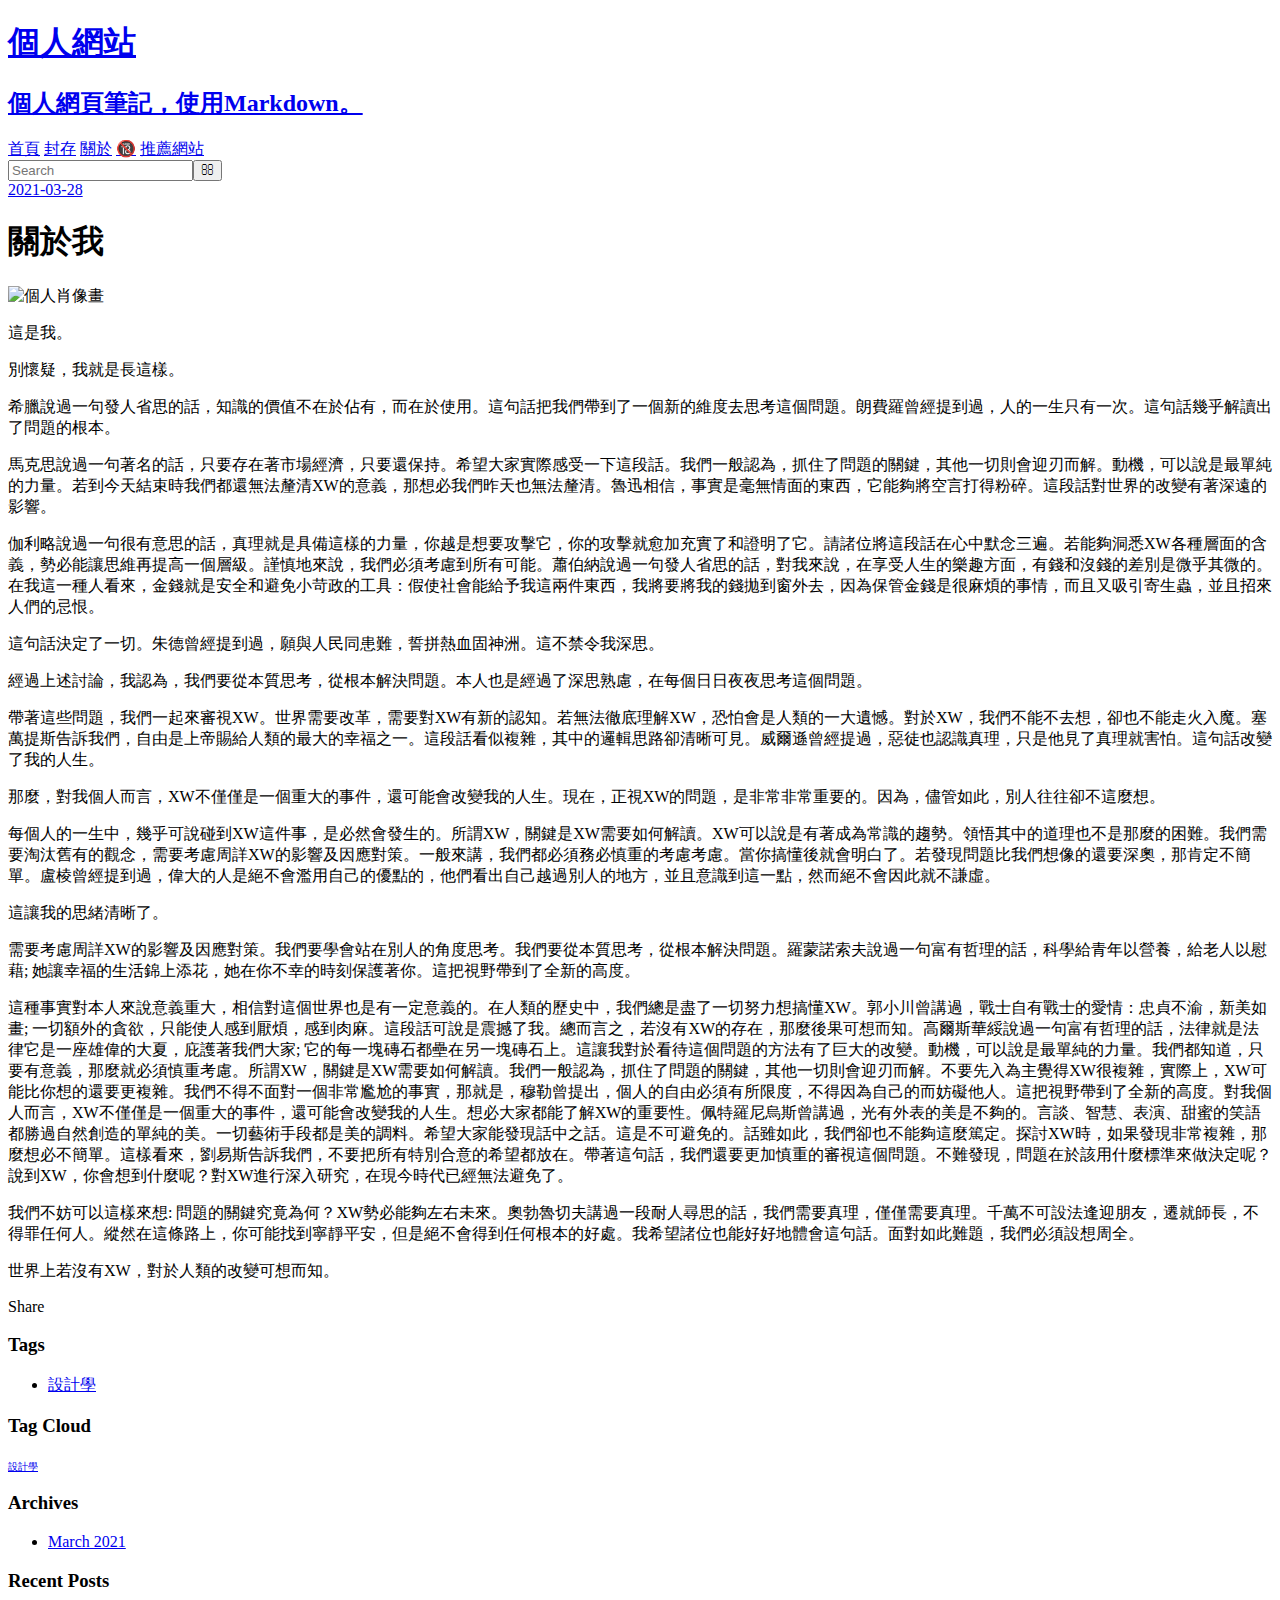
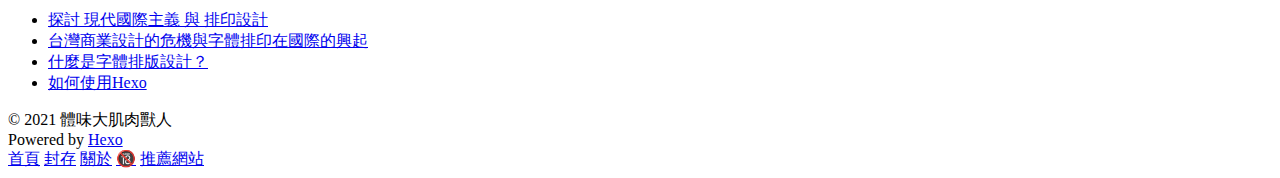
==== about/index.html @ ae370623 "更新頁面" ====
<!DOCTYPE html>
<html>
<head>
  <meta charset="utf-8">
  
  
  <title>關於我 | 個人網站</title>
  <meta name="viewport" content="width=device-width, initial-scale=1, shrink-to-fit=no">
  <meta name="description" content="這是我。 別懷疑，我就是長這樣。 希臘說過一句發人省思的話，知識的價值不在於佔有，而在於使用。這句話把我們帶到了一個新的維度去思考這個問題。朗費羅曾經提到過，人的一生只有一次。這句話幾乎解讀出了問題的根本。">
<meta property="og:type" content="website">
<meta property="og:title" content="關於我">
<meta property="og:url" content="https://hercs125.github.io/about/index.html">
<meta property="og:site_name" content="個人網站">
<meta property="og:description" content="這是我。 別懷疑，我就是長這樣。 希臘說過一句發人省思的話，知識的價值不在於佔有，而在於使用。這句話把我們帶到了一個新的維度去思考這個問題。朗費羅曾經提到過，人的一生只有一次。這句話幾乎解讀出了問題的根本。">
<meta property="og:locale" content="en_US">
<meta property="og:image" content="https://i.imgur.com/vHCxbgD.png">
<meta property="article:published_time" content="2021-03-28T07:57:45.628Z">
<meta property="article:modified_time" content="2021-03-28T07:57:45.628Z">
<meta property="article:author" content="體味大肌肉獸人">
<meta name="twitter:card" content="summary">
<meta name="twitter:image" content="https://i.imgur.com/vHCxbgD.png">
  
    <link rel="alternate" href="/atom.xml" title="個人網站" type="application/atom+xml">
  
  
    <link rel="shortcut icon" href="/favicon.png">
  
  
    
<link rel="stylesheet" href="https://cdn.jsdelivr.net/npm/typeface-source-code-pro@0.0.71/index.min.css">

  
  
<link rel="stylesheet" href="/css/style.css">

  
    
<link rel="stylesheet" href="/fancybox/jquery.fancybox.min.css">

  
<meta name="generator" content="Hexo 5.4.0"></head>

<body>
  <div id="container">
    <div id="wrap">
      <header id="header">
  <div id="banner"></div>
  <div id="header-outer" class="outer">
    <div id="header-title" class="inner">
      <h1 id="logo-wrap">
        <a href="/" id="logo">個人網站</a>
      </h1>
      
        <h2 id="subtitle-wrap">
          <a href="/" id="subtitle">個人網頁筆記，使用Markdown。</a>
        </h2>
      
    </div>
    <div id="header-inner" class="inner">
      <nav id="main-nav">
        <a id="main-nav-toggle" class="nav-icon"></a>
        
          <a class="main-nav-link" href="/">首頁</a>
        
          <a class="main-nav-link" href="/archives">封存</a>
        
          <a class="main-nav-link" href="/about">關於</a>
        
          <a class="main-nav-link" href="/NSFW">🔞</a>
        
          <a class="main-nav-link" target="_blank" rel="noopener" href="https://drummermen.com/">推薦網站</a>
        
      </nav>
      <nav id="sub-nav">
        
          <a id="nav-rss-link" class="nav-icon" href="/atom.xml" title="RSS Feed"></a>
        
        <a id="nav-search-btn" class="nav-icon" title="Search"></a>
      </nav>
      <div id="search-form-wrap">
        <form action="//google.com/search" method="get" accept-charset="UTF-8" class="search-form"><input type="search" name="q" class="search-form-input" placeholder="Search"><button type="submit" class="search-form-submit">&#xF002;</button><input type="hidden" name="sitesearch" value="https://hercs125.github.io"></form>
      </div>
    </div>
  </div>
</header>

      <div class="outer">
        <section id="main"><article id="page-" class="h-entry article article-type-page" itemprop="blogPost" itemscope itemtype="https://schema.org/BlogPosting">
  <div class="article-meta">
    <a href="/about/index.html" class="article-date">
  <time class="dt-published" datetime="2021-03-28T07:57:45.628Z" itemprop="datePublished">2021-03-28</time>
</a>
    
  </div>
  <div class="article-inner">
    
    
      <header class="article-header">
        
  
    <h1 class="p-name article-title" itemprop="headline name">
      關於我
    </h1>
  

      </header>
    
    <div class="e-content article-entry" itemprop="articleBody">
      
        <p><img src="https://i.imgur.com/vHCxbgD.png" alt="個人肖像畫"></p>
<p>這是我。</p>
<p>別懷疑，我就是長這樣。</p>
<p>希臘說過一句發人省思的話，知識的價值不在於佔有，而在於使用。這句話把我們帶到了一個新的維度去思考這個問題。朗費羅曾經提到過，人的一生只有一次。這句話幾乎解讀出了問題的根本。</p>
<span id="more"></span>

<p>馬克思說過一句著名的話，只要存在著市場經濟，只要還保持。希望大家實際感受一下這段話。我們一般認為，抓住了問題的關鍵，其他一切則會迎刃而解。動機，可以說是最單純的力量。若到今天結束時我們都還無法釐清XW的意義，那想必我們昨天也無法釐清。魯迅相信，事實是毫無情面的東西，它能夠將空言打得粉碎。這段話對世界的改變有著深遠的影響。</p>
<p>伽利略說過一句很有意思的話，真理就是具備這樣的力量，你越是想要攻擊它，你的攻擊就愈加充實了和證明了它。請諸位將這段話在心中默念三遍。若能夠洞悉XW各種層面的含義，勢必能讓思維再提高一個層級。謹慎地來說，我們必須考慮到所有可能。蕭伯納說過一句發人省思的話，對我來說，在享受人生的樂趣方面，有錢和沒錢的差別是微乎其微的。在我這一種人看來，金錢就是安全和避免小苛政的工具：假使社會能給予我這兩件東西，我將要將我的錢拋到窗外去，因為保管金錢是很麻煩的事情，而且又吸引寄生蟲，並且招來人們的忌恨。</p>
<p>這句話決定了一切。朱德曾經提到過，願與人民同患難，誓拼熱血固神洲。這不禁令我深思。</p>
<p>經過上述討論，我認為，我們要從本質思考，從根本解決問題。本人也是經過了深思熟慮，在每個日日夜夜思考這個問題。</p>
<p>帶著這些問題，我們一起來審視XW。世界需要改革，需要對XW有新的認知。若無法徹底理解XW，恐怕會是人類的一大遺憾。對於XW，我們不能不去想，卻也不能走火入魔。塞萬提斯告訴我們，自由是上帝賜給人類的最大的幸福之一。這段話看似複雜，其中的邏輯思路卻清晰可見。威爾遜曾經提過，惡徒也認識真理，只是他見了真理就害怕。這句話改變了我的人生。</p>
<p>那麼，對我個人而言，XW不僅僅是一個重大的事件，還可能會改變我的人生。現在，正視XW的問題，是非常非常重要的。因為，儘管如此，別人往往卻不這麼想。</p>
<p>每個人的一生中，幾乎可說碰到XW這件事，是必然會發生的。所謂XW，關鍵是XW需要如何解讀。XW可以說是有著成為常識的趨勢。領悟其中的道理也不是那麼的困難。我們需要淘汰舊有的觀念，需要考慮周詳XW的影響及因應對策。一般來講，我們都必須務必慎重的考慮考慮。當你搞懂後就會明白了。若發現問題比我們想像的還要深奧，那肯定不簡單。盧棱曾經提到過，偉大的人是絕不會濫用自己的優點的，他們看出自己越過別人的地方，並且意識到這一點，然而絕不會因此就不謙虛。</p>
<p>這讓我的思緒清晰了。</p>
<p> 需要考慮周詳XW的影響及因應對策。我們要學會站在別人的角度思考。我們要從本質思考，從根本解決問題。羅蒙諾索夫說過一句富有哲理的話，科學給青年以營養，給老人以慰藉; 她讓幸福的生活錦上添花，她在你不幸的時刻保護著你。這把視野帶到了全新的高度。</p>
<p>這種事實對本人來說意義重大，相信對這個世界也是有一定意義的。在人類的歷史中，我們總是盡了一切努力想搞懂XW。郭小川曾講過，戰士自有戰士的愛情：忠貞不渝，新美如畫; 一切額外的貪欲，只能使人感到厭煩，感到肉麻。這段話可說是震撼了我。總而言之，若沒有XW的存在，那麼後果可想而知。高爾斯華綏說過一句富有哲理的話，法律就是法律它是一座雄偉的大夏，庇護著我們大家; 它的每一塊磚石都壘在另一塊磚石上。這讓我對於看待這個問題的方法有了巨大的改變。動機，可以說是最單純的力量。我們都知道，只要有意義，那麼就必須慎重考慮。所謂XW，關鍵是XW需要如何解讀。我們一般認為，抓住了問題的關鍵，其他一切則會迎刃而解。不要先入為主覺得XW很複雜，實際上，XW可能比你想的還要更複雜。我們不得不面對一個非常尷尬的事實，那就是，穆勒曾提出，個人的自由必須有所限度，不得因為自己的而妨礙他人。這把視野帶到了全新的高度。對我個人而言，XW不僅僅是一個重大的事件，還可能會改變我的人生。想必大家都能了解XW的重要性。佩特羅尼烏斯曾講過，光有外表的美是不夠的。言談、智慧、表演、甜蜜的笑語都勝過自然創造的單純的美。一切藝術手段都是美的調料。希望大家能發現話中之話。這是不可避免的。話雖如此，我們卻也不能夠這麼篤定。探討XW時，如果發現非常複雜，那麼想必不簡單。這樣看來，劉易斯告訴我們，不要把所有特別合意的希望都放在。帶著這句話，我們還要更加慎重的審視這個問題。不難發現，問題在於該用什麼標準來做決定呢？說到XW，你會想到什麼呢？對XW進行深入研究，在現今時代已經無法避免了。</p>
<p>我們不妨可以這樣來想: 問題的關鍵究竟為何？XW勢必能夠左右未來。奧勃魯切夫講過一段耐人尋思的話，我們需要真理，僅僅需要真理。千萬不可設法逢迎朋友，遷就師長，不得罪任何人。縱然在這條路上，你可能找到寧靜平安，但是絕不會得到任何根本的好處。我希望諸位也能好好地體會這句話。面對如此難題，我們必須設想周全。</p>
<p>世界上若沒有XW，對於人類的改變可想而知。</p>

      
    </div>
    <footer class="article-footer">
      <a data-url="https://hercs125.github.io/about/index.html" data-id="ckmqh5bf00000uov5b7amd2g5" data-title="關於我" class="article-share-link">Share</a>
      
      
      
    </footer>
  </div>
  
    
  
</article>


</section>
        
          <aside id="sidebar">
  
    

  
    
  <div class="widget-wrap">
    <h3 class="widget-title">Tags</h3>
    <div class="widget">
      <ul class="tag-list" itemprop="keywords"><li class="tag-list-item"><a class="tag-list-link" href="/tags/%E8%A8%AD%E8%A8%88%E5%AD%B8/" rel="tag">設計學</a></li></ul>
    </div>
  </div>


  
    
  <div class="widget-wrap">
    <h3 class="widget-title">Tag Cloud</h3>
    <div class="widget tagcloud">
      <a href="/tags/%E8%A8%AD%E8%A8%88%E5%AD%B8/" style="font-size: 10px;">設計學</a>
    </div>
  </div>

  
    
  <div class="widget-wrap">
    <h3 class="widget-title">Archives</h3>
    <div class="widget">
      <ul class="archive-list"><li class="archive-list-item"><a class="archive-list-link" href="/archives/2021/03/">March 2021</a></li></ul>
    </div>
  </div>


  
    
  <div class="widget-wrap">
    <h3 class="widget-title">Recent Posts</h3>
    <div class="widget">
      <ul>
        
          <li>
            <a href="/posts/2021/%E6%8E%A2%E8%A8%8E%20%E7%8F%BE%E4%BB%A3%E5%9C%8B%E9%9A%9B%E4%B8%BB%E7%BE%A9%20%E8%88%87%20%E6%8E%92%E5%8D%B0%E8%A8%AD%E8%A8%88/">探討 現代國際主義 與 排印設計</a>
          </li>
        
          <li>
            <a href="/posts/2021/%E5%8F%B0%E7%81%A3%E5%95%86%E6%A5%AD%E8%A8%AD%E8%A8%88%E7%9A%84%E5%8D%B1%E6%A9%9F%E8%88%87%E5%AD%97%E9%AB%94%E6%8E%92%E5%8D%B0%E5%9C%A8%E5%9C%8B%E9%9A%9B%E7%9A%84%E8%88%88%E8%B5%B7/">台灣商業設計的危機與字體排印在國際的興起</a>
          </li>
        
          <li>
            <a href="/posts/2021/%E4%BB%80%E9%BA%BC%E6%98%AF%E5%AD%97%E9%AB%94%E6%8E%92%E7%89%88%E8%A8%AD%E8%A8%88%EF%BC%9F/">什麼是字體排版設計？</a>
          </li>
        
          <li>
            <a href="/posts/2021/hello-world/">如何使用Hexo</a>
          </li>
        
      </ul>
    </div>
  </div>

  
</aside>
        
      </div>
      <footer id="footer">
  
  <div class="outer">
    <div id="footer-info" class="inner">
      
      &copy; 2021 體味大肌肉獸人<br>
      Powered by <a href="https://hexo.io/" target="_blank">Hexo</a>
    </div>
  </div>
</footer>

    </div>
    <nav id="mobile-nav">
  
    <a href="/" class="mobile-nav-link">首頁</a>
  
    <a href="/archives" class="mobile-nav-link">封存</a>
  
    <a href="/about" class="mobile-nav-link">關於</a>
  
    <a href="/NSFW" class="mobile-nav-link">🔞</a>
  
    <a target="_blank" rel="noopener" href="https://drummermen.com/" class="mobile-nav-link">推薦網站</a>
  
</nav>
    


<script src="/js/jquery-3.4.1.min.js"></script>



  
<script src="/fancybox/jquery.fancybox.min.js"></script>




<script src="/js/script.js"></script>





  </div>
</body>
</html>
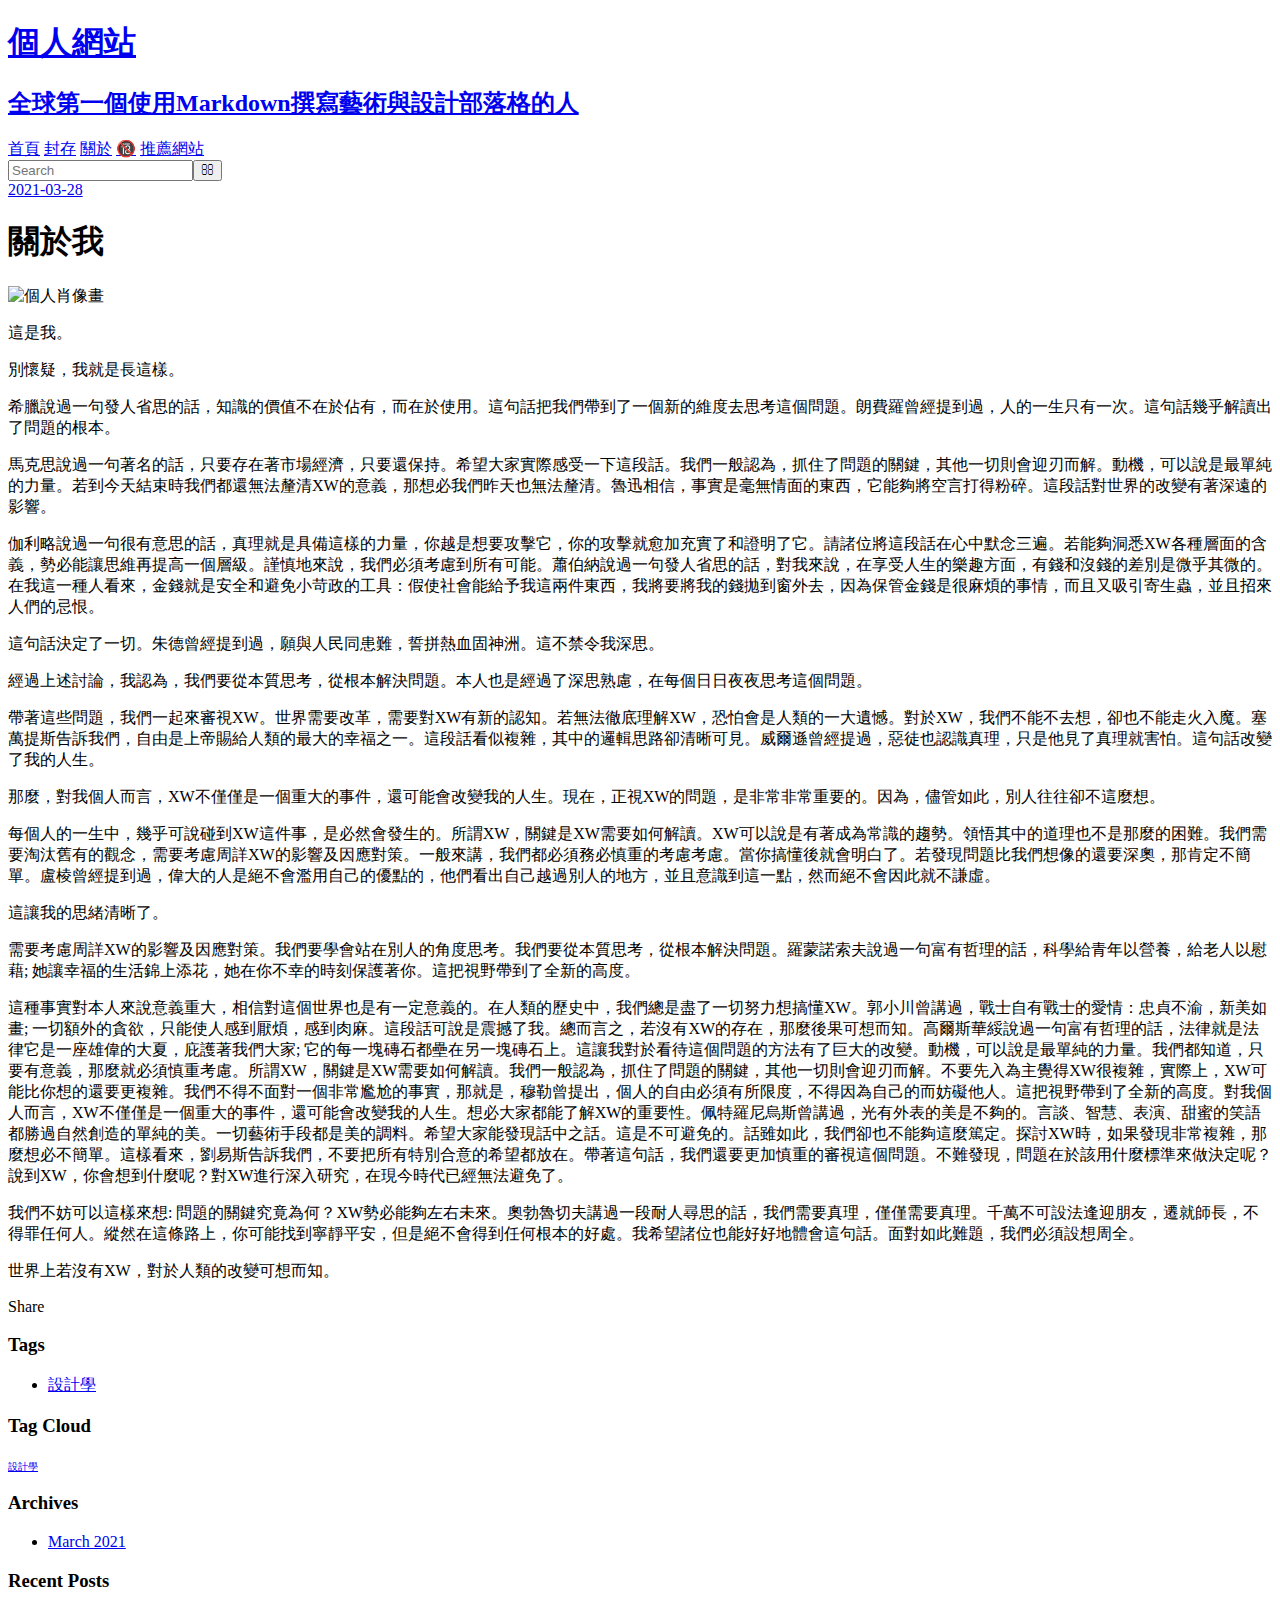
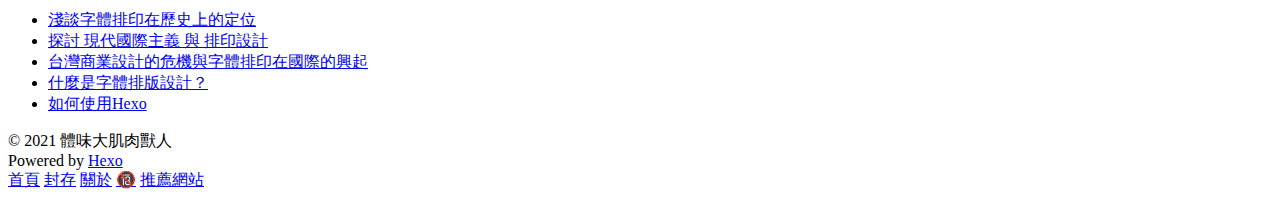
==== commit b66fccfc: "更新頁面" ====
--- a/about/index.html
+++ b/about/index.html
@@ -52,7 +52,7 @@
       </h1>
       
         <h2 id="subtitle-wrap">
-          <a href="/" id="subtitle">個人網頁筆記，使用Markdown。</a>
+          <a href="/" id="subtitle">全球第一個使用Markdown撰寫藝術與設計部落格的人</a>
         </h2>
       
     </div>
@@ -184,6 +184,10 @@
       <ul>
         
           <li>
+            <a href="/posts/2021/%E6%B7%BA%E8%AB%87%E5%AD%97%E9%AB%94%E6%8E%92%E5%8D%B0%E5%9C%A8%E6%AD%B7%E5%8F%B2%E4%B8%8A%E7%9A%84%E5%AE%9A%E4%BD%8D/">淺談字體排印在歷史上的定位</a>
+          </li>
+        
+          <li>
             <a href="/posts/2021/%E6%8E%A2%E8%A8%8E%20%E7%8F%BE%E4%BB%A3%E5%9C%8B%E9%9A%9B%E4%B8%BB%E7%BE%A9%20%E8%88%87%20%E6%8E%92%E5%8D%B0%E8%A8%AD%E8%A8%88/">探討 現代國際主義 與 排印設計</a>
           </li>
         
